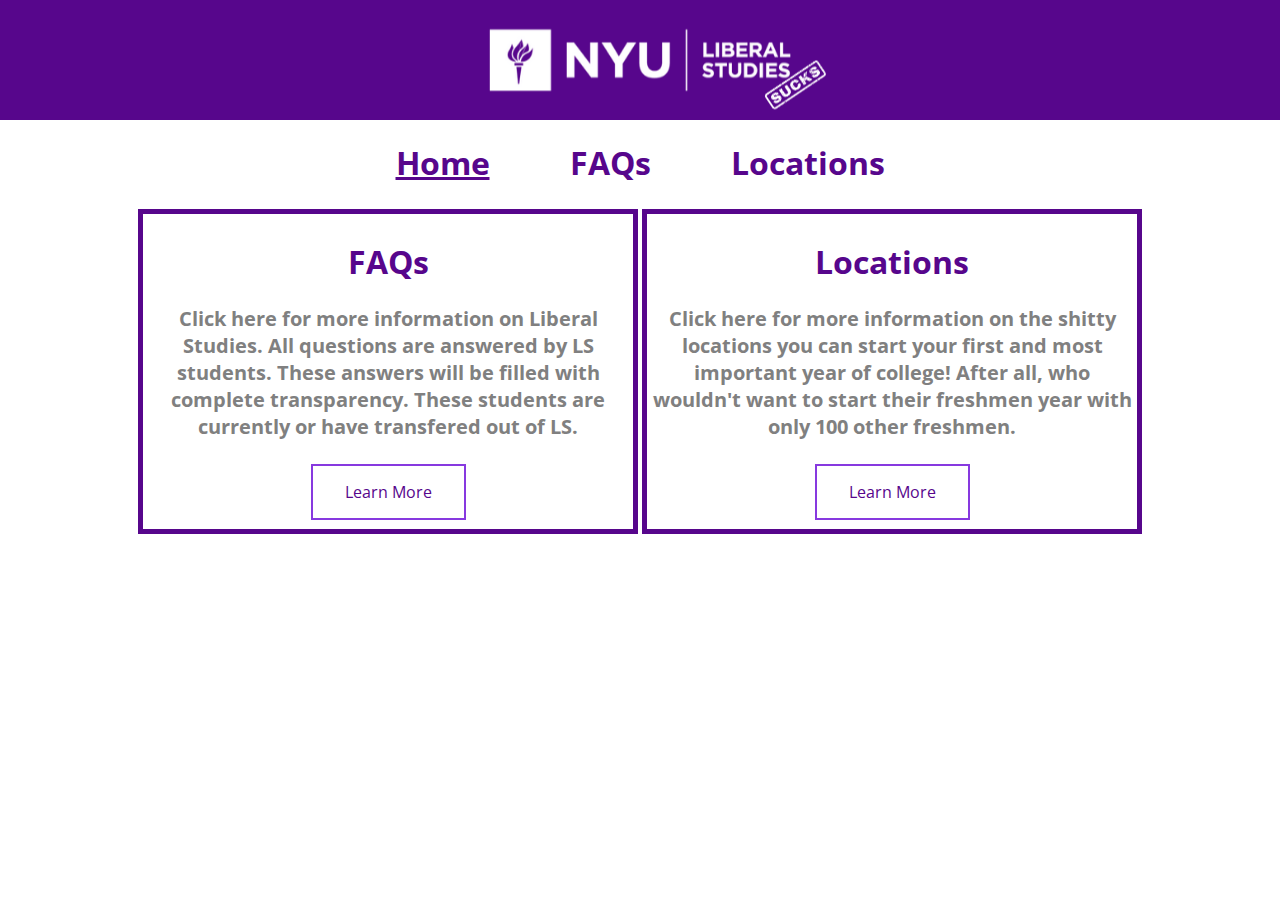
==== index.html @ 280e5720 "This is my commit message." ====
<!DOCTYPE html>
<html lang="en" dir="ltr">
  <head>
    <meta charset="utf-8">
    <title>NYU Liberal Studies Sucks</title>
    <link rel="stylesheet" href="style.css">
    <link href="https://fonts.googleapis.com/css?family=Montserrat|Open+Sans|Raleway&display=swap" rel="stylesheet">
  </head>

  <body>
      <div id="heroBanner"></div>

      <div id="navigationBar">
        <h1>
          <a href="index.html" style="text-decoration: underline; ">Home</a>
           &nbsp;&nbsp;&nbsp;&nbsp;&nbsp;&nbsp;&nbsp;&nbsp;
          <a href="page3.html" style="text-decoration: none;">FAQs</a>
           &nbsp;&nbsp;&nbsp;&nbsp;&nbsp;&nbsp;&nbsp;&nbsp;
          <a href="page2.html" style="text-decoration: none;">Locations </a>
        </h1>
      </div>

      <div id="mainContainer" class="mainContainer">
        <div class="contentSectionContainer">
          <table id="table1">
            <th>
              <div id="columnContainer1" class="columnContainer1">
                  <h1><a href="page3.html" style="text-decoration: none;">FAQs</a></h1>
                  <p> Click here for more information on Liberal Studies. All
                    questions are answered by LS students. These answers will be
                    filled with complete transparency. These students are currently
                    or have transfered out of LS.</p>
                    <button class="button"><a href="page3.html" style="text-decoration: none;">Learn More</button>
                </div>
              </th>
              <th>
                <div id="columnContainer1">
                  <h1><a href="page2.html" style="text-decoration: none;">Locations</a></h1>
                  <p> Click here for more information on the shitty locations you
                     can start your first and most important year of college!
                     After all, who wouldn't want to start their freshmen year
                     with only 100 other freshmen.</p>
                     <button class="button"><a href="page2.html" style="text-decoration: none;">Learn More</button>
                </div>
              </th>
          </table>
        </div>
      </div>

  </body>
</html>
---- style.css ----
* {
  box-sizing: border-box;
  font-family: Open Sans;
}

body, html {
  margin: 0px;
  paddings: 0px;
}

body {
  font-family: Open Sans;
}

#navigationBar {
  list-style-type: none;
  margin: 0;
  padding: 0;
  text-align: center;
  text-decoration: none;
  background-color: #fff;
  font-style: bold;
}

#navigationBar a {
  color: #57068c;
}

#mainContainer {
 display: table;
 margin-right: auto;
 margin-left: auto;
}

#heroBanner {
  background-image: url("SUCKS.png");
  background-repeat: no-repeat;
  background-position: center;
  height: 120px;
}

.contentSectionContainer {
  display: flex;
}

#table1 {
  border-collapse: separate;
  border-spacing: 0px, 0px;
  align-items: center;
  margin-left: 0px;
}

#columnContainer1 {
  box-sizing: border-box;
  color: #57068c;
  border: 5px;
  border-style: solid;
  margin-left: 0px;
  margin-right: 0px;
  padding: 5px;
  flex: 50%
  padding: 10px;
  height: flex;
  width: 500px;
}

#columnContainer1 a {
  text-align: center;
  color: #57068c;
}

#columnContainer1 p {
  color: grey;
  font-size: 15pt;
}

.button {
  background-color: #fff;
  color: rgb(135, 57, 223);
  padding: 15px 32px;
  text-align: center;
  text-decoration: none;
  display: inline-block;
  font-size: 16px;
  margin: 4px 2px;
  cursor: pointer;
  border: 2px solid rgb(135, 57, 223);
}
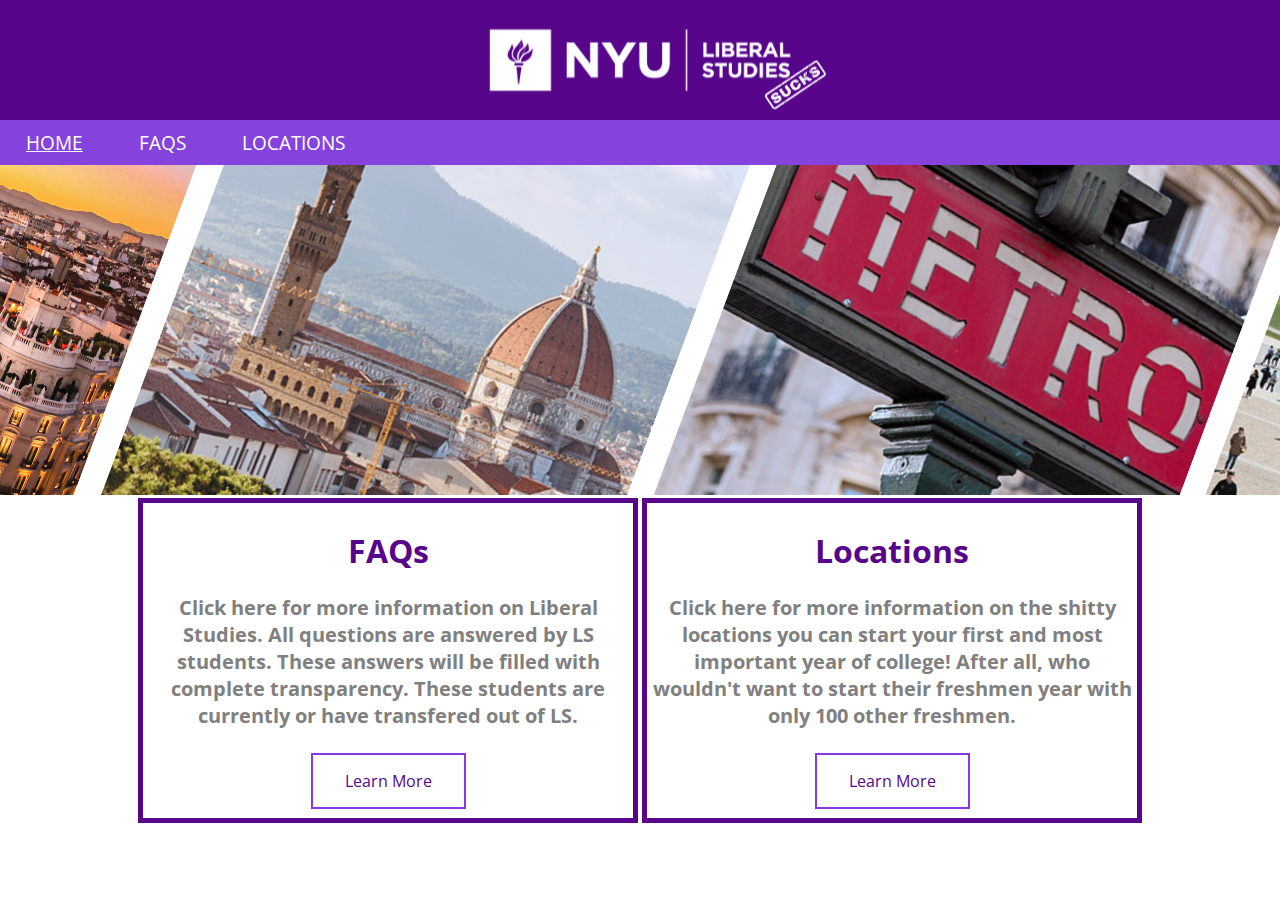
==== commit 99be8537: "This is my commit 4." ====
--- a/index.html
+++ b/index.html
@@ -8,17 +8,17 @@
   </head>
 
   <body>
-      <div id="heroBanner"></div>
+      <a href="index.html" ><div id="heroBanner"></div></a>
 
       <div id="navigationBar">
-        <h1>
-          <a href="index.html" style="text-decoration: underline; ">Home</a>
-           &nbsp;&nbsp;&nbsp;&nbsp;&nbsp;&nbsp;&nbsp;&nbsp;
-          <a href="page3.html" style="text-decoration: none;">FAQs</a>
-           &nbsp;&nbsp;&nbsp;&nbsp;&nbsp;&nbsp;&nbsp;&nbsp;
-          <a href="page2.html" style="text-decoration: none;">Locations </a>
-        </h1>
+        <ul>
+          <li><a href="index.html" style="text-decoration: underline; ">HOME</a></li>
+          <li><a href="page3.html" style="text-decoration: none;">FAQS</a></li>
+          <li><a href="page2.html" style="text-decoration: none;">LOCATIONS</a><li>
+        </ul>
       </div>
+
+      <div id="heroBannerimage"></div>
 
       <div id="mainContainer" class="mainContainer">
         <div class="contentSectionContainer">
--- a/style.css
+++ b/style.css
@@ -12,18 +12,35 @@
   font-family: Open Sans;
 }
 
-#navigationBar {
+#navigationBar ul {
   list-style-type: none;
   margin: 0;
   padding: 0;
-  text-align: center;
-  text-decoration: none;
-  background-color: #fff;
+  background-color: #8542DD;
   font-style: bold;
+  overflow: hidden;
+  color: #fff;
+  position: relative;
 }
 
-#navigationBar a {
-  color: #57068c;
+#navigationBar li {
+  display: inline;
+  color: #fff;
+  padding: 14px 16px;
+  float: center;
+}
+
+#navigationBar li a{
+  text-align: center;
+  display: inline-block;
+  color: #fff;
+  padding: 10px;
+  font-family: Open Sans;
+  font-size: 14pt;
+}
+
+#navigationBar li a:hover {
+  background: #5b0693;
 }
 
 #mainContainer {
@@ -32,11 +49,21 @@
  margin-left: auto;
 }
 
+/* reference:https://www.w3schools.com/css/css_align.asp */
+/* reference: https://stackoverflow.com/questions/953918/how-to-align-a-div-to-the-middle-horizontally-width-of-the-page */
+
 #heroBanner {
   background-image: url("SUCKS.png");
   background-repeat: no-repeat;
   background-position: center;
   height: 120px;
+}
+
+#heroBannerimage {
+  background-image: url('sideways.png');
+  background-repeat: no-repeat;
+  background-position: center;
+  height: 330px;
 }
 
 .contentSectionContainer {
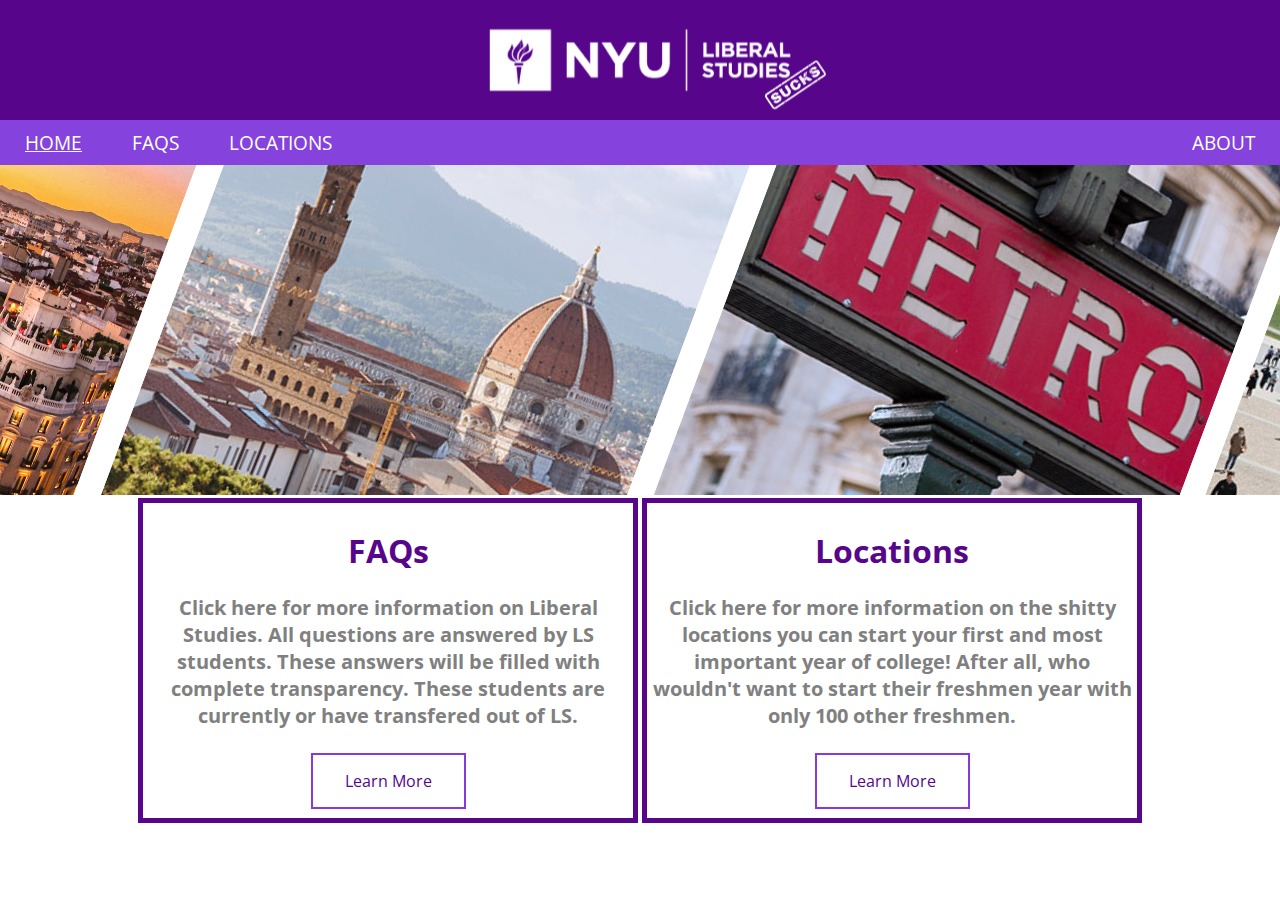
==== commit 093bc586: "Commit 5." ====
--- a/index.html
+++ b/index.html
@@ -15,6 +15,7 @@
           <li><a href="index.html" style="text-decoration: underline; ">HOME</a></li>
           <li><a href="page3.html" style="text-decoration: none;">FAQS</a></li>
           <li><a href="page2.html" style="text-decoration: none;">LOCATIONS</a><li>
+          <li style="float:right"><a style="text-decoration: none;" href="page4.html">ABOUT</a></li>
         </ul>
       </div>
 
--- a/style.css
+++ b/style.css
@@ -17,25 +17,22 @@
   margin: 0;
   padding: 0;
   background-color: #8542DD;
-  font-style: bold;
   overflow: hidden;
   color: #fff;
-  position: relative;
 }
 
 #navigationBar li {
-  display: inline;
+  float: left;
   color: #fff;
-  padding: 14px 16px;
   float: center;
 }
 
 #navigationBar li a{
   text-align: center;
-  display: inline-block;
+  display: block;
   color: #fff;
-  padding: 10px;
   font-family: Open Sans;
+  padding: 10px 25px;
   font-size: 14pt;
 }
 
@@ -113,3 +110,22 @@
   cursor: pointer;
   border: 2px solid rgb(135, 57, 223);
 }
+
+#columnContainer2 {
+  box-sizing: border-box;
+  color: #57068c;
+  border: 0px;
+  margin-left: 0px;
+  margin-right: 0px;
+  margin-top: 10px;
+  flex: 50%
+  padding: 10px;
+  height: flex;
+  width: 500px;
+}
+
+#columnContainer2 p{
+  color: grey;
+  font-size: 15pt;
+  font-style: italic;
+}
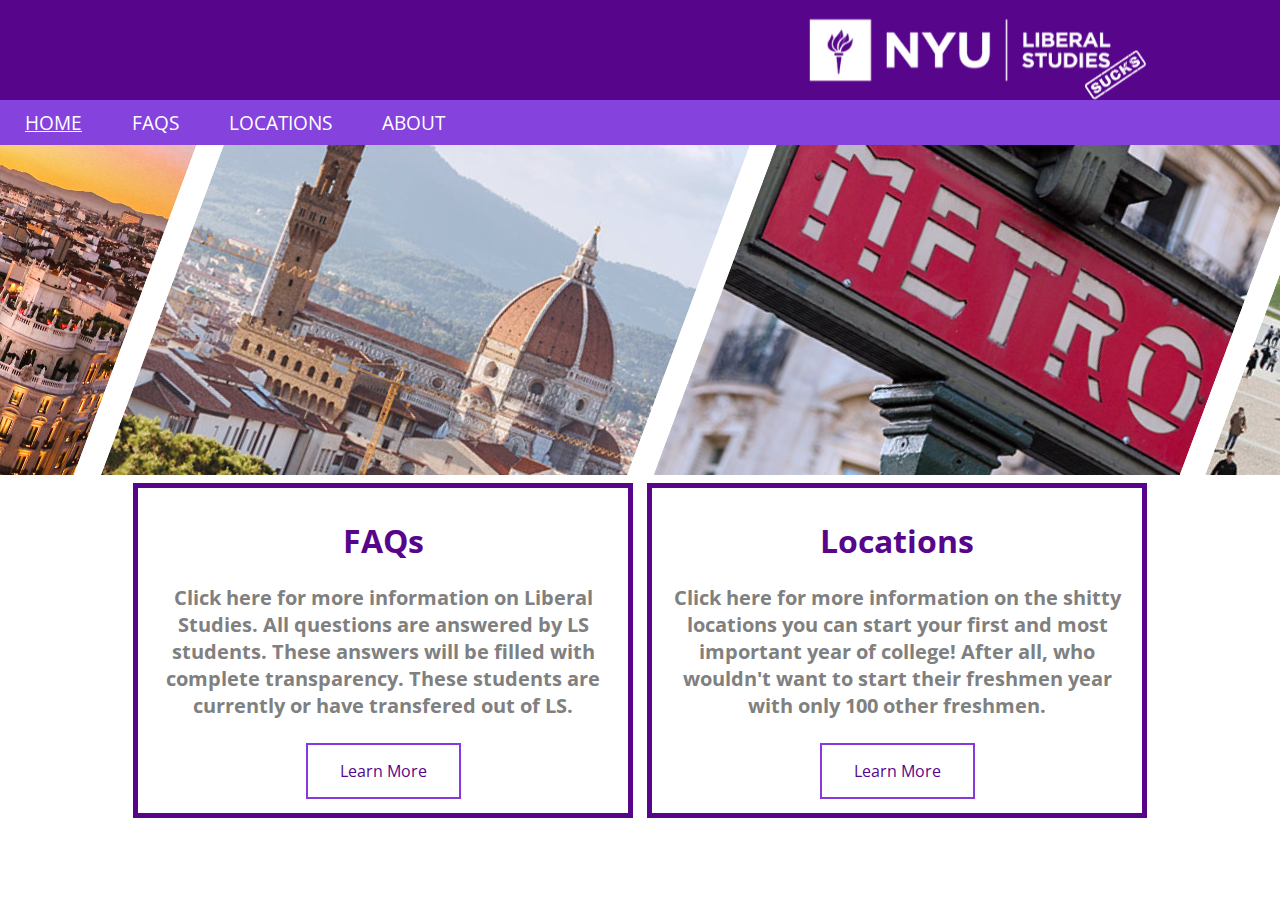
==== commit c3500c0f: "Commit 7." ====
--- a/index.html
+++ b/index.html
@@ -8,7 +8,10 @@
   </head>
 
   <body>
-      <a href="index.html" ><div id="heroBanner"></div></a>
+      <a href="index.html" ><div id="heroBannerlogo">
+        <div id="heroBanner">
+        </div>
+      </div></a>
 
       <div id="navigationBar">
         <ul>
--- a/style.css
+++ b/style.css
@@ -12,26 +12,31 @@
   font-family: Open Sans;
 }
 
+#navigationBar {
+  display: flex;
+  justify-content: flex-start;
+  background-color: #8542DD;
+}
+
 #navigationBar ul {
-  list-style-type: none;
+  display: flex;
   margin: 0;
   padding: 0;
   background-color: #8542DD;
-  overflow: hidden;
+  color: #fff;
+  justify-content: flex-start;
+}
+
+#navigationBar li {
+  display: flex;
+  flex-direction: column;
   color: #fff;
 }
 
-#navigationBar li {
-  float: left;
+#navigationBar li a {
+  display: flex;
+  flex-direction: row;;
   color: #fff;
-  float: center;
-}
-
-#navigationBar li a{
-  text-align: center;
-  display: block;
-  color: #fff;
-  font-family: Open Sans;
   padding: 10px 25px;
   font-size: 14pt;
 }
@@ -50,17 +55,28 @@
 /* reference: https://stackoverflow.com/questions/953918/how-to-align-a-div-to-the-middle-horizontally-width-of-the-page */
 
 #heroBanner {
-  background-image: url("SUCKS.png");
+  display: flex;
+  background-color: #5b0693;
+}
+
+#heroBannerlogo {
+  display: flex;
   background-repeat: no-repeat;
-  background-position: center;
-  height: 120px;
+  justify-content`: flex-start;
+  background-image: url("SUCKS.png") ;
+  height: 100px;
+  background-color: #5b0693;
+  background-position: left;
+  align-items: flex-end;
 }
 
 #heroBannerimage {
+  display: flex;
   background-image: url('sideways.png');
   background-repeat: no-repeat;
   background-position: center;
   height: 330px;
+  background-size: cover;
 }
 
 .contentSectionContainer {
@@ -68,8 +84,9 @@
 }
 
 #table1 {
+  display: flex;
   border-collapse: separate;
-  border-spacing: 0px, 0px;
+  border-spacing: 10px, 10px;
   align-items: center;
   margin-left: 0px;
 }
@@ -79,11 +96,12 @@
   color: #57068c;
   border: 5px;
   border-style: solid;
-  margin-left: 0px;
-  margin-right: 0px;
-  padding: 5px;
-  flex: 50%
+  margin-left: 5px;
+  margin-right: 5px;
+  margin-top: 5px;
+  margin-bottom: 5px;
   padding: 10px;
+  flex: 50%;
   height: flex;
   width: 500px;
 }
@@ -112,6 +130,10 @@
 }
 
 #columnContainer2 {
+  display: flex;
+  justify-content: center;
+  align-items: center;
+  flex-direction: column;
   box-sizing: border-box;
   color: #57068c;
   border: 0px;
